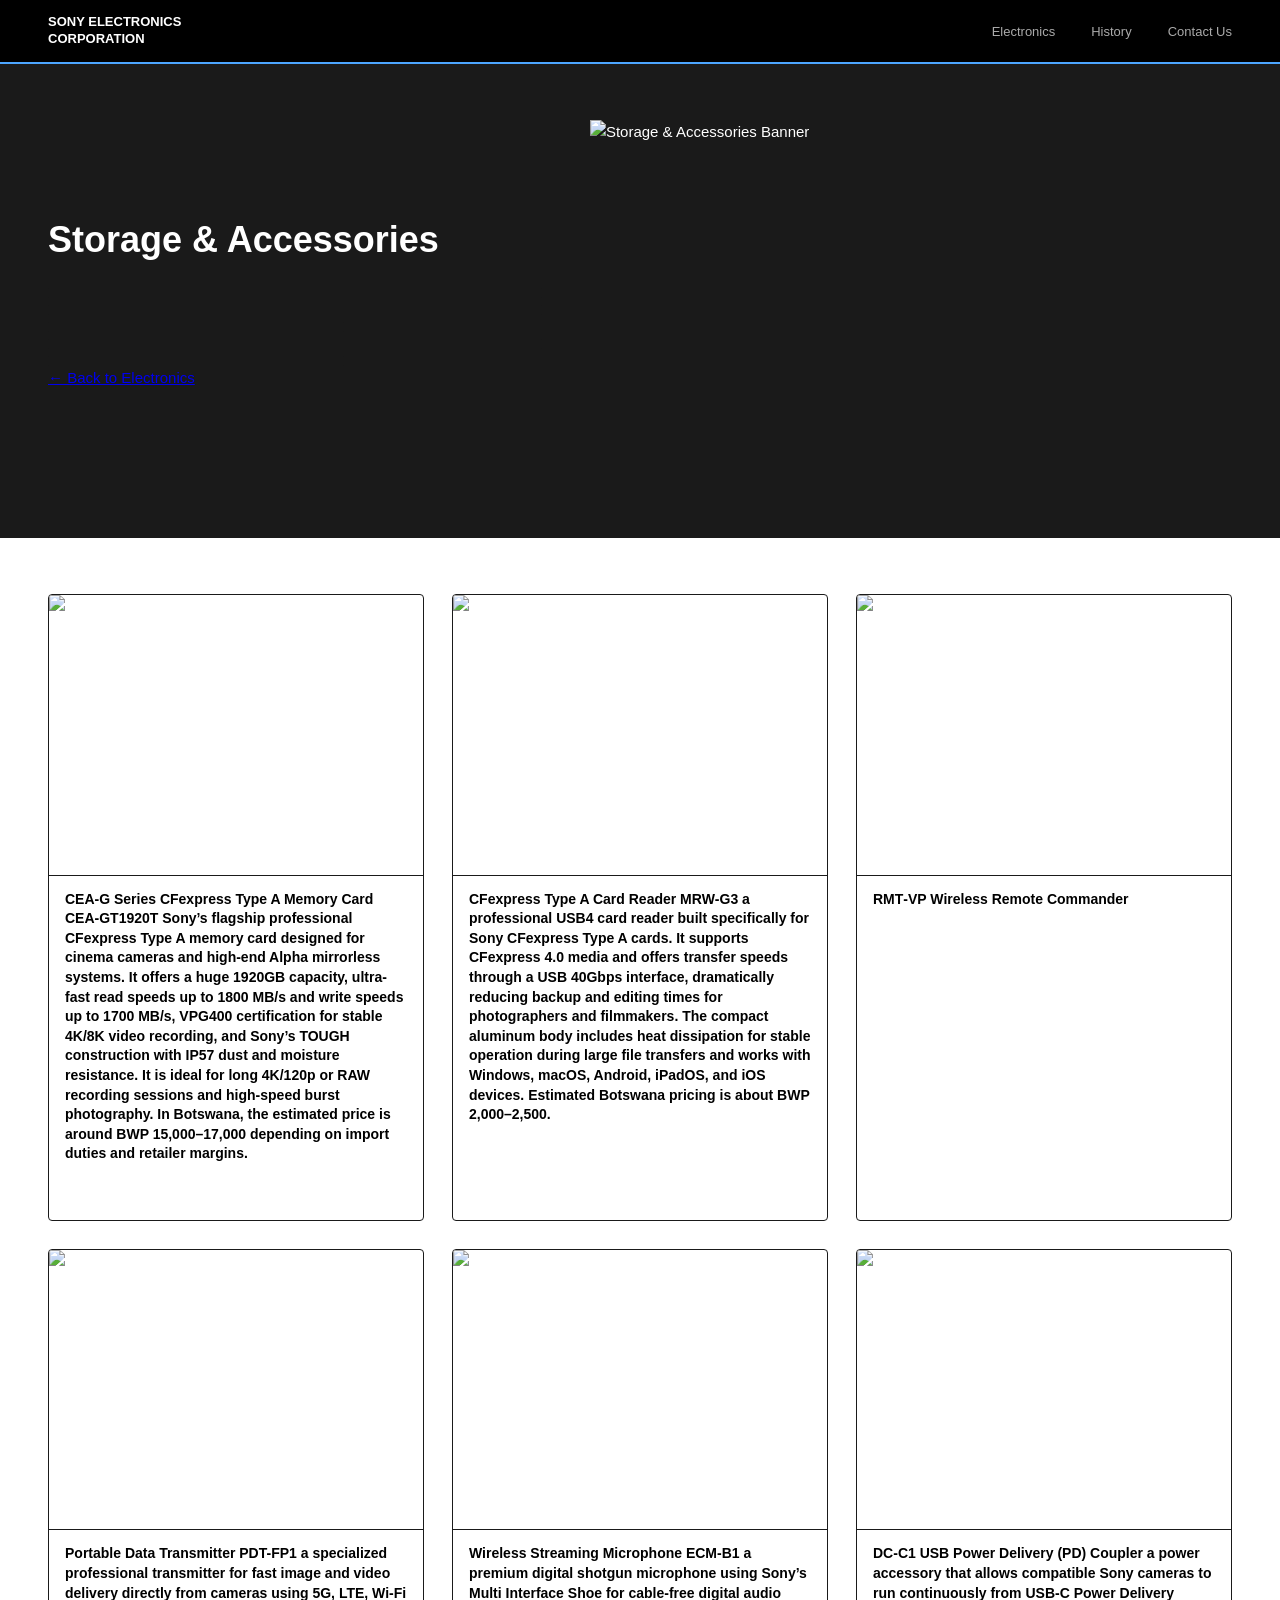
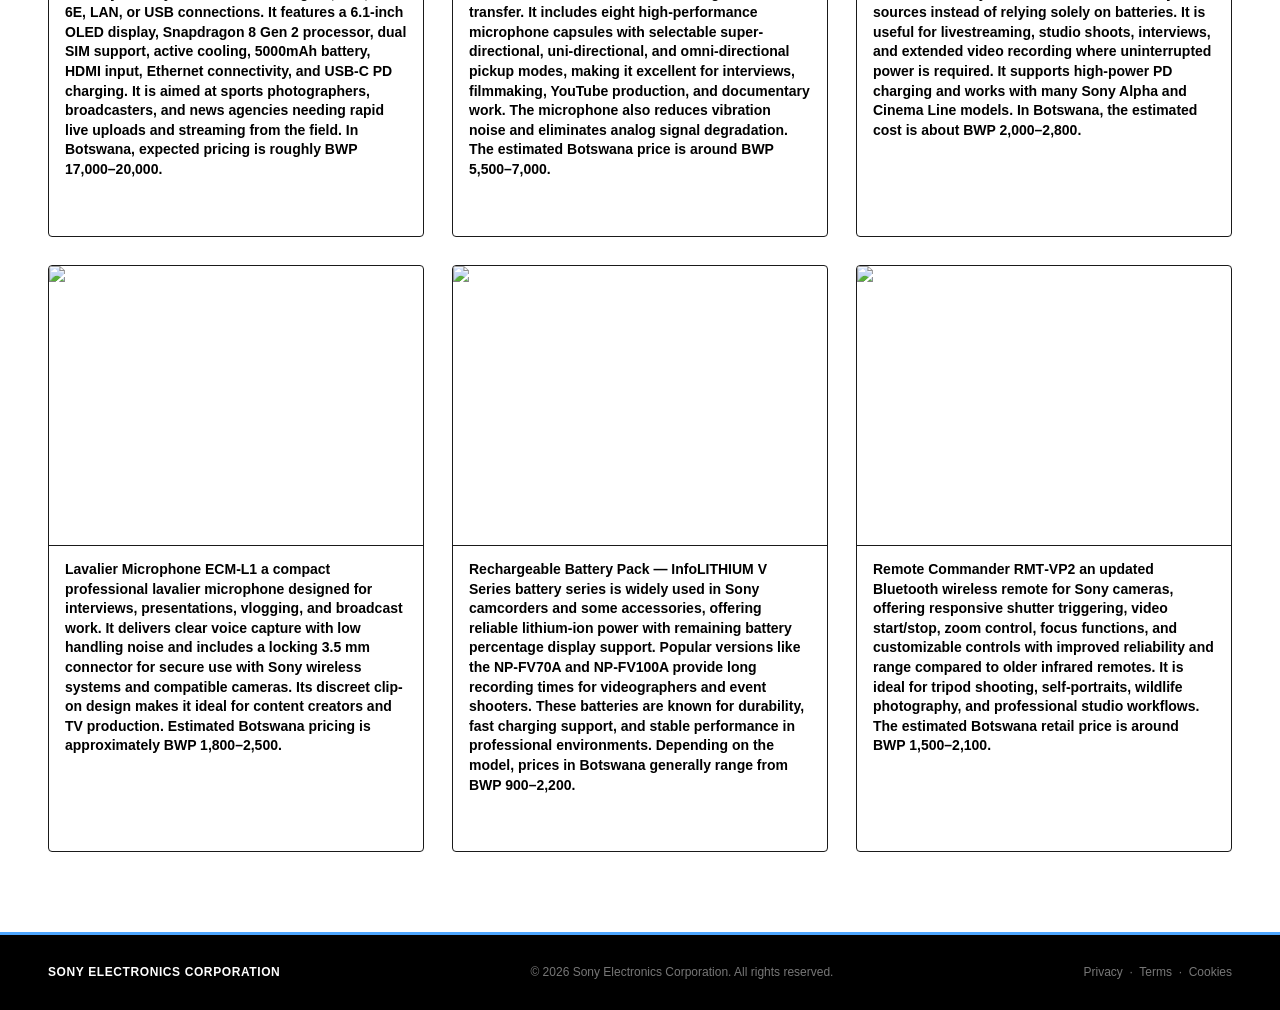
==== storage.html @ e0412bb9 "Add files via upload" ====
<!DOCTYPE html>
<html lang="en">
<head>
  <meta charset="UTF-8" />
  <meta name="viewport" content="width=device-width, initial-scale=1.0" />
  <title>Storage & Accessories - Sony Electronics</title>

  <link rel="stylesheet" href="styles.css" />

  <link rel="stylesheet" href="category.css" />
</head>

<body>

  <header>
    <nav aria-label="Main Navigation">
      <div class="nav-logo">Sony Electronics<br>Corporation</div>

      <ul class="nav-links">
        <li><a href="index.html">Electronics</a></li>
        <li><a href="index.html#history-section">History</a></li>
        <li><a href="contact.html">Contact Us</a></li>
      </ul>
    </nav>
  </header>

  <main>

    <section class="page-header" aria-labelledby="page-title">
      <header class="page-header-text">
        <h1 id="page-title">Storage & Accessories</h1>

        <div class="text-lines">
          <span class="text-line"></span>
          <span class="text-line"></span>
          <span class="text-line short"></span>
          <span class="text-line"></span>
          <span class="text-line short"></span>
        </div>

        <a href="index.html" class="btn-back">← Back to Electronics</a>
      </header>

     <figure class="page-header-image">
  <img src="images/2000s archival media graphic design retro tech y2k sony.jpeg" alt="Storage & Accessories Banner">
</figure>

    </section>

   <section class="products-section" aria-label="Storage & Accessories Products">
  <div class="products-grid">

    <article class="product-card">
      <figure class="product-image">
        <img src="images/Sony CFexpress Type A Card Reader - High-Speed Transfer 40Gbps with USB Type C, Black.jpeg" alt="CEA‑G Series CFexpress Type A Memory Card">
      </figure>
      <h3>CEA‑G Series CFexpress Type A Memory Card CEA‑GT1920T
        Sony’s flagship professional CFexpress Type A memory card designed for cinema cameras and high-end Alpha mirrorless systems. It offers a huge 1920GB capacity, ultra-fast read speeds up to 1800 MB/s and write speeds up to 1700 MB/s, VPG400 certification for stable 4K/8K video recording, and Sony’s TOUGH construction with IP57 dust and moisture resistance. It is ideal for long 4K/120p or RAW recording sessions and high-speed burst photography. In Botswana, the estimated price is around BWP 15,000–17,000 depending on import duties and retailer margins.
      </h3>
      <p>High‑speed CFexpress Type A card designed for 4K/8K recording and ultra‑fast data transfer.</p>
    </article>

    <article class="product-card">
      <figure class="product-image">
        <img src="images/Sony CFexpress Type A 160GB Memory Card (2-Pack) Bundle (2 Items).jpeg" alt="CFexpress Type A 160GB Memory Card">
      </figure>
      <h3>CFexpress Type A Card Reader MRW‑G3
        a professional USB4 card reader built specifically for Sony CFexpress Type A cards. It supports CFexpress 4.0 media and offers transfer speeds through a USB 40Gbps interface, dramatically reducing backup and editing times for photographers and filmmakers. The compact aluminum body includes heat dissipation for stable operation during large file transfers and works with Windows, macOS, Android, iPadOS, and iOS devices. Estimated Botswana pricing is about BWP 2,000–2,500.
      </h3>
      <p>A compact high‑speed card reader optimized for CFexpress Type A and SD cards.</p>
    </article>

    <article class="product-card">
      <figure class="product-image">
        <img src="images/rmt remote commander.jpeg" alt="RMT‑VP Wireless Remote Commander">
      </figure>
      <h3>RMT‑VP Wireless Remote Commander
        
      </h3>
      <p>Wireless control for compatible Sony cameras, ideal for video and long‑exposure shooting.</p>
    </article>

    <article class="product-card">
      <figure class="product-image">
        <img src="images/portable data transmitter.jpg" alt="Portable Data Transmitter">
      </figure>
      <h3>Portable Data Transmitter PDT-FP1
        a specialized professional transmitter for fast image and video delivery directly from cameras using 5G, LTE, Wi-Fi 6E, LAN, or USB connections. It features a 6.1-inch OLED display, Snapdragon 8 Gen 2 processor, dual SIM support, active cooling, 5000mAh battery, HDMI input, Ethernet connectivity, and USB-C PD charging. It is aimed at sports photographers, broadcasters, and news agencies needing rapid live uploads and streaming from the field. In Botswana, expected pricing is roughly BWP 17,000–20,000.
      </h3>
      <p>Professional‑grade wireless data transfer for fast, reliable file delivery on‑site.</p>
    </article>

    <article class="product-card">
      <figure class="product-image">
        <img src="images/wireless streaming microphone.png" alt="Wireless Streaming Microphone ECM‑B1">
      </figure>
      <h3>Wireless Streaming Microphone ECM‑B1
        a premium digital shotgun microphone using Sony’s Multi Interface Shoe for cable-free digital audio transfer. It includes eight high-performance microphone capsules with selectable super-directional, uni-directional, and omni-directional pickup modes, making it excellent for interviews, filmmaking, YouTube production, and documentary work. The microphone also reduces vibration noise and eliminates analog signal degradation. The estimated Botswana price is around BWP 5,500–7,000.
      </h3>
      <p>A compact digital microphone offering clear audio for streaming, vlogging, and interviews.</p>
    </article>

    <article class="product-card">
      <figure class="product-image">
        <img src="images/usb power delivery.jpg" alt="DC‑C1 USB Power Delivery (PD) Coupler">
      </figure>
      <h3>DC‑C1 USB Power Delivery (PD) Coupler
        a power accessory that allows compatible Sony cameras to run continuously from USB-C Power Delivery sources instead of relying solely on batteries. It is useful for livestreaming, studio shoots, interviews, and extended video recording where uninterrupted power is required. It supports high-power PD charging and works with many Sony Alpha and Cinema Line models. In Botswana, the estimated cost is about BWP 2,000–2,800.
      </h3>
      <p>Provides stable USB‑PD power for extended shooting sessions with compatible cameras.</p>
    </article>

    <article class="product-card">
      <figure class="product-image">
        <img src="images/Lavalier microphone.jpg" alt="Lavalier Microphone ECM‑L1">
      </figure>
      <h3>Lavalier Microphone ECM‑L1
        a compact professional lavalier microphone designed for interviews, presentations, vlogging, and broadcast work. It delivers clear voice capture with low handling noise and includes a locking 3.5 mm connector for secure use with Sony wireless systems and compatible cameras. Its discreet clip-on design makes it ideal for content creators and TV production. Estimated Botswana pricing is approximately BWP 1,800–2,500.
      </h3>

      <p>A discreet clip‑on microphone delivering clear voice recording for interviews and content creation.</p>
    </article>

    <article class="product-card">
      <figure class="product-image">
        <img src="images/infolithium.jpg" alt="InfoLITHIUM V Series Battery Pack">
      </figure>
      <h3>Rechargeable Battery Pack — InfoLITHIUM V Series
        battery series is widely used in Sony camcorders and some accessories, offering reliable lithium-ion power with remaining battery percentage display support. Popular versions like the NP-FV70A and NP-FV100A provide long recording times for videographers and event shooters. These batteries are known for durability, fast charging support, and stable performance in professional environments. Depending on the model, prices in Botswana generally range from BWP 900–2,200.
      </h3>

      <p>Reliable long‑lasting battery performance for Sony camcorders and professional equipment.</p>
    </article>

    <article class="product-card">
      <figure class="product-image">
        <img src="images/remote commander rmt-vp2 2.png" alt="Remote Commander">
      </figure>
      <h3>Remote Commander RMT‑VP2
        an updated Bluetooth wireless remote for Sony cameras, offering responsive shutter triggering, video start/stop, zoom control, focus functions, and customizable controls with improved reliability and range compared to older infrared remotes. It is ideal for tripod shooting, self-portraits, wildlife photography, and professional studio workflows. The estimated Botswana retail price is around BWP 1,500–2,100.
      </h3>
      <p>A versatile remote control for Sony cameras and camcorders, ideal for precise shooting.</p>
    </article>

  </div>
</section>


  <footer>
    <span class="footer-logo">Sony Electronics Corporation</span>
    <span>&copy; 2026 Sony Electronics Corporation. All rights reserved.</span>
    <span>Privacy &nbsp;·&nbsp; Terms &nbsp;·&nbsp; Cookies</span>
  </footer>

</body>
</html>
---- styles.css ----
* {
  margin: 0;
  padding: 0;
  box-sizing: border-box;
}


:root {
  --white:      #ffffff;
  --black:      #000000;
  --blue:       #4da6ff;     
  --blue-dark:  #1e5bd6;
  --blue-light: #1a1a1a;

  --gray-100:   #111111;
  --gray-200:   #1a1a1a;
  --gray-400:   #777777;
  --gray-600:   #aaaaaa;
}


body {
  font-family: Arial, Helvetica, sans-serif;
  background-color: var(--black);
  color: var(--white);
  font-size: 15px;
  line-height: 1.6;
}


nav {
  background-color: var(--black);
  border-bottom: 2px solid var(--blue);
  display: flex;
  align-items: center;
  justify-content: space-between;
  padding: 0 48px;
  height: 64px;
  position: sticky;
  top: 0;
  z-index: 100;
}

.nav-logo {
  font-size: 13px;
  font-weight: bold;
  text-transform: uppercase;
  color: var(--white);
  line-height: 1.3;
}

.nav-links {
  list-style: none;
  display: flex;
  gap: 36px;
}

.nav-links a {
  text-decoration: none;
  font-size: 13px;
  color: var(--gray-600);
  transition: 0.3s;
}

.nav-links a:hover {
  color: var(--blue);
}


footer {
  background-color: var(--black);
  border-top: 3px solid var(--blue);
  color: var(--gray-400);
  padding: 28px 48px;
  display: flex;
  justify-content: space-between;
  align-items: center;
  font-size: 12px;
}

.footer-logo {
  font-weight: bold;
  text-transform: uppercase;
  color: var(--white);
  letter-spacing: 0.05em;
}


.placeholder-image {
  background-color: var(--gray-100);
  border: 1px solid var(--gray-200);
  border-radius: 4px;
  display: flex;
  align-items: center;
  justify-content: center;
  color: var(--gray-400);
}

.placeholder-image svg {
  width: 56px;
  height: 42px;
}


.text-lines {
  display: flex;
  flex-direction: column;
  gap: 7px;
  margin-top: 10px;
}

.text-line {
  display: block;
  height: 10px;
  background-color: var(--gray-200);
  border-radius: 2px;
  width: 100%;
}

.text-line.short {
  width: 60%;
}

/
.btn-back {
  display: inline-block;
  font-size: 13px;
  font-weight: bold;
  color: var(--blue);
  text-decoration: none;
  margin-top: 16px;
}

.btn-back:hover {
  color: var(--blue-dark);
}


@media (max-width: 768px) {
  nav {
    flex-direction: column;
    height: auto;
    padding: 16px 24px;
    gap: 12px;
  }

  footer {
    flex-direction: column;
    text-align: center;
    gap: 10px;
    padding: 24px;
  }
}
---- category.css ----
section.page-header {
  display: grid;
  grid-template-columns: 1fr 1.3fr;
  gap: 48px;
  align-items: center;
  padding: 56px 48px;
  background-color: var(--blue-light);
  border-bottom: 1px solid var(--gray-200);
}


.page-header-text h1 {
  font-size: 36px;
  font-weight: bold;
  color: #fff;
  margin-bottom: 20px;
}


figure.page-header-image {
  aspect-ratio: 16 / 9;
  border-radius: 4px;
}


section.products-section {
  padding: 56px 48px 80px;
  background-color: var(--white);
}


.products-grid {
  display: grid;
  grid-template-columns: repeat(3, 1fr);
  gap: 28px;
}


article.product-card {
  background-color: var(--white);
  border: 1px solid var(--gray-200);
  border-radius: 4px;
  overflow: hidden;
  transition: border-color 0.3s;
}

article.product-card:hover {
  border-color: var(--blue);
}


figure.product-image {
  aspect-ratio: 4 / 3;
  border-bottom: 1px solid var(--gray-200);
}

figure.product-image svg {
  width: 56px;
  height: 42px;
}

figure.product-image img {
  width: 100%;
  height: 100%;
  object-fit: cover;   
  display: block;
}



article.product-card h3 {
  font-size: 14px;
  font-weight: bold;
  color: var(--black);
  padding: 14px 16px 8px;
  line-height: 1.4;
}

article.product-card .text-lines {
  padding: 0 16px 16px;
}

@media (max-width: 768px) {
  section.page-header {
    grid-template-columns: 1fr;
    padding: 40px 24px;
  }

  section.products-section {
    padding: 40px 24px 60px;
  }

  .products-grid {
    grid-template-columns: repeat(2, 1fr);
    gap: 16px;
  }
}

@media (max-width: 480px) {
  .products-grid {
    grid-template-columns: 1fr;
  }
}
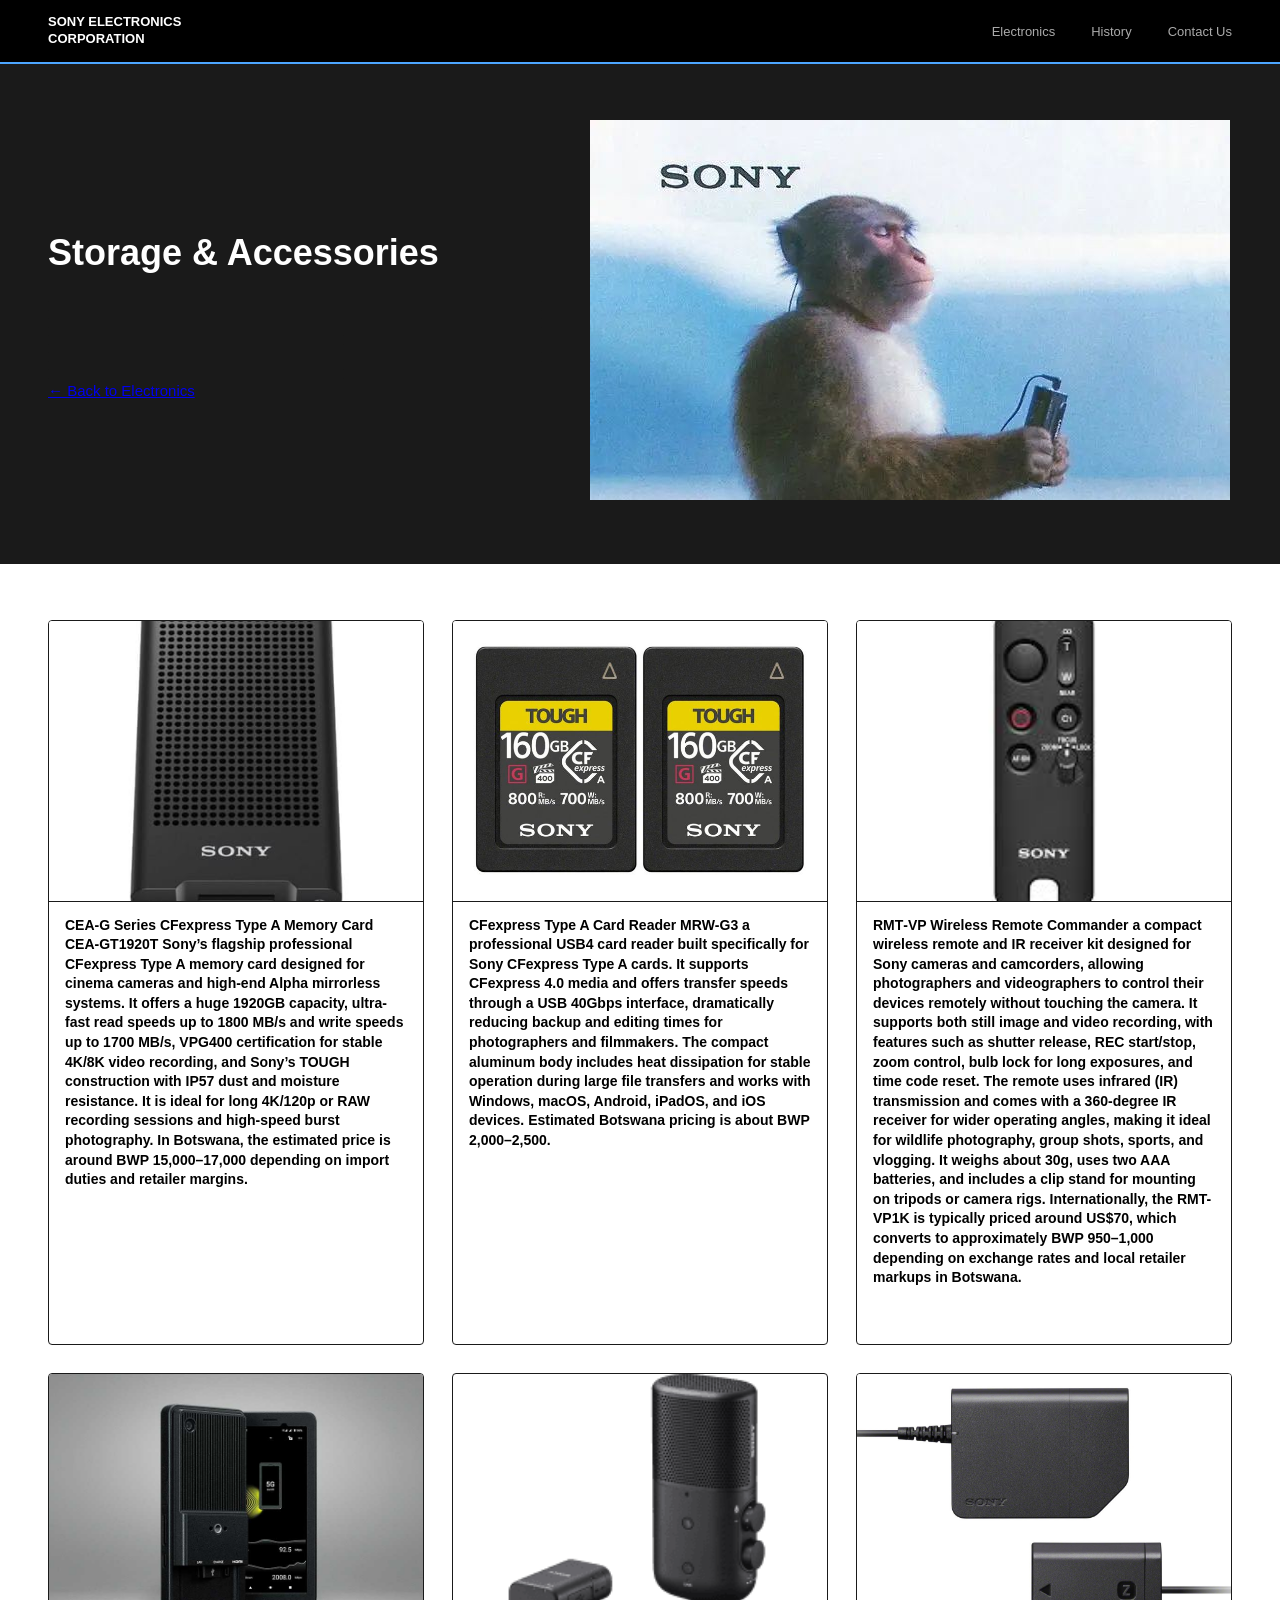
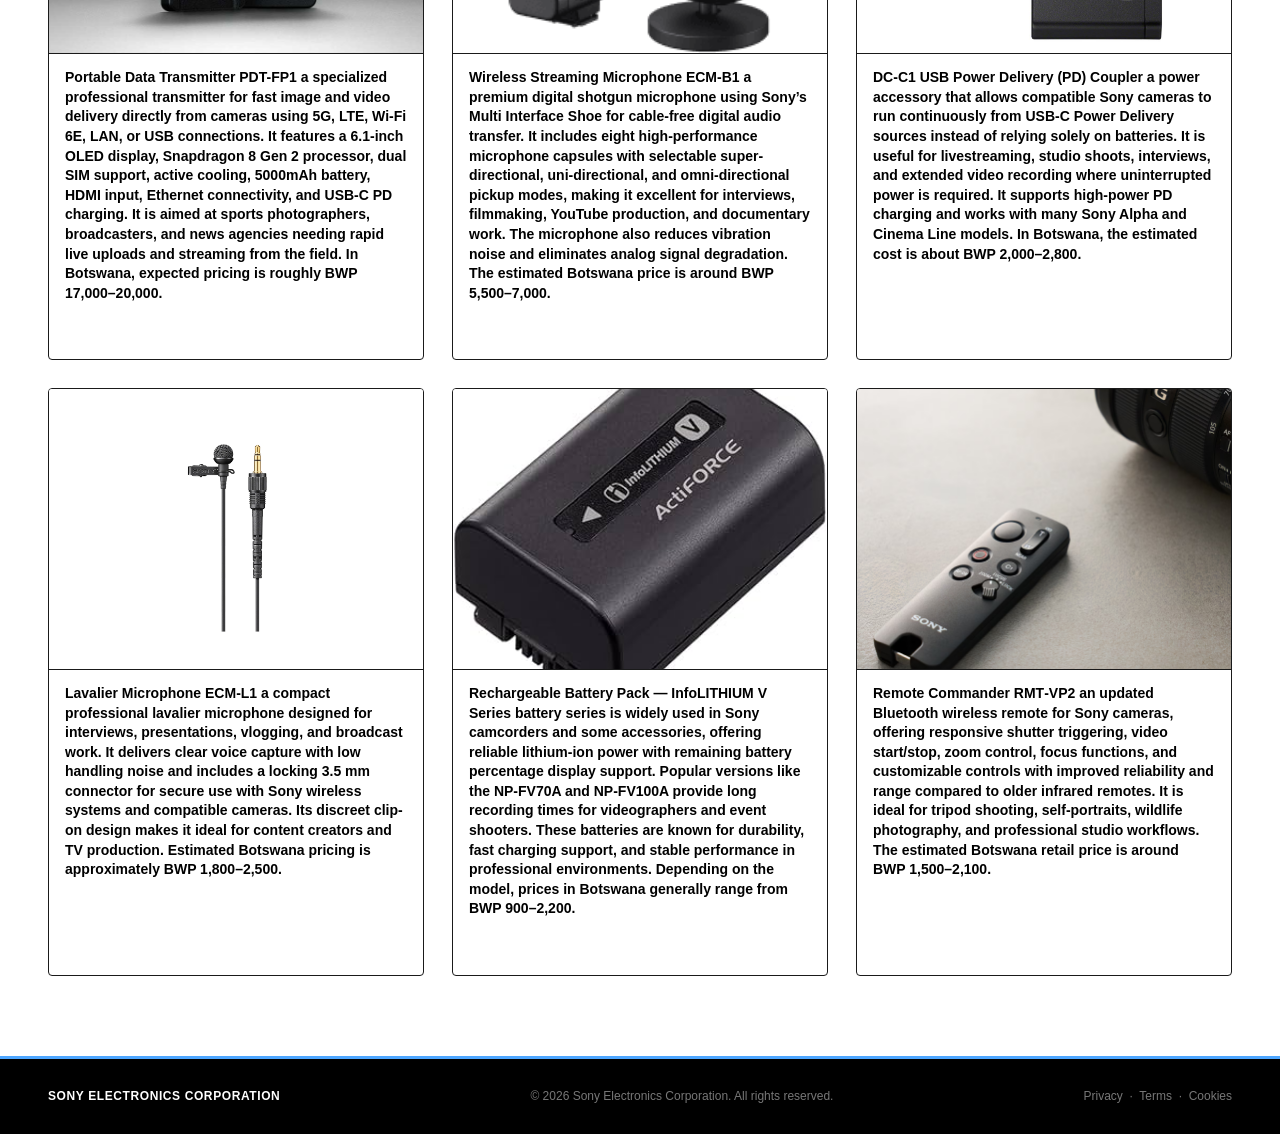
==== commit 0a31d432: "Add files via upload" ====
--- a/storage.html
+++ b/storage.html
@@ -75,7 +75,7 @@
         <img src="images/rmt remote commander.jpeg" alt="RMT‑VP Wireless Remote Commander">
       </figure>
       <h3>RMT‑VP Wireless Remote Commander
-        
+        a compact wireless remote and IR receiver kit designed for Sony cameras and camcorders, allowing photographers and videographers to control their devices remotely without touching the camera. It supports both still image and video recording, with features such as shutter release, REC start/stop, zoom control, bulb lock for long exposures, and time code reset. The remote uses infrared (IR) transmission and comes with a 360-degree IR receiver for wider operating angles, making it ideal for wildlife photography, group shots, sports, and vlogging. It weighs about 30g, uses two AAA batteries, and includes a clip stand for mounting on tripods or camera rigs. Internationally, the RMT-VP1K is typically priced around US$70, which converts to approximately BWP 950–1,000 depending on exchange rates and local retailer markups in Botswana.
       </h3>
       <p>Wireless control for compatible Sony cameras, ideal for video and long‑exposure shooting.</p>
     </article>
